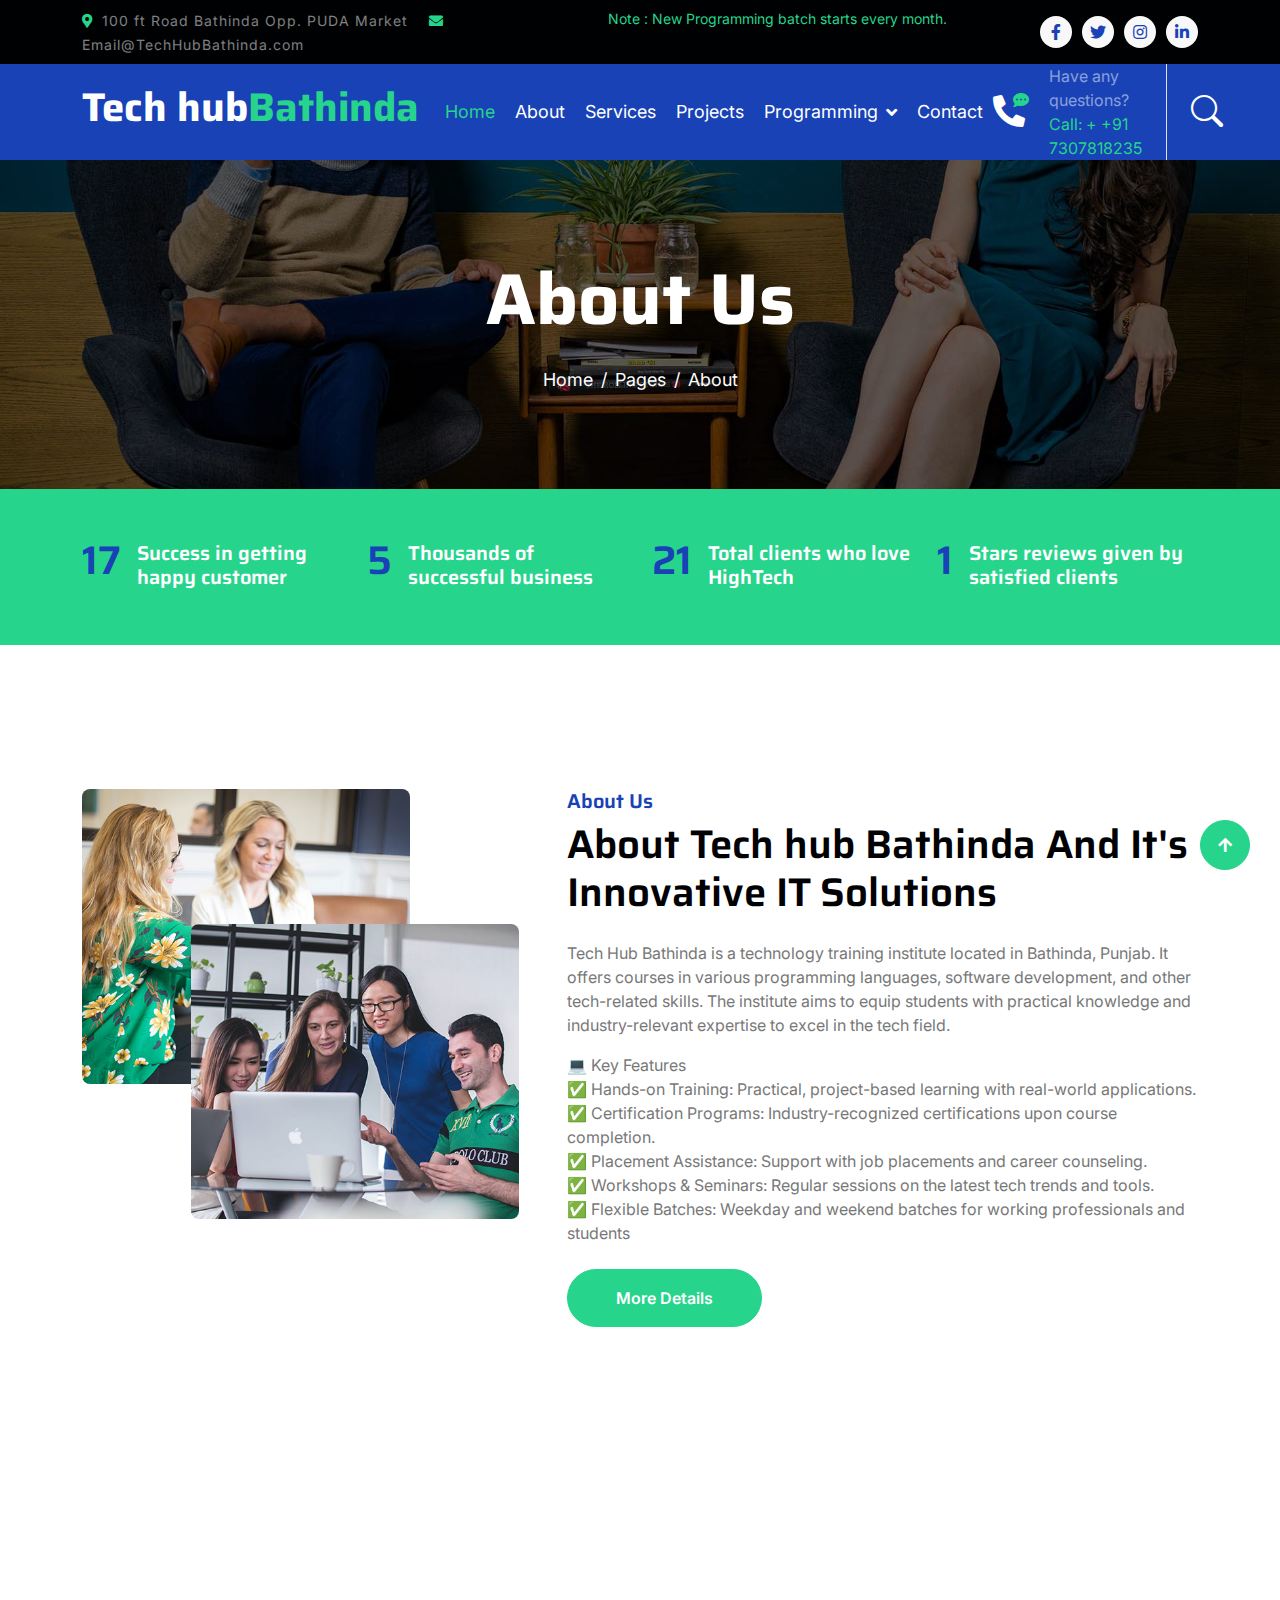
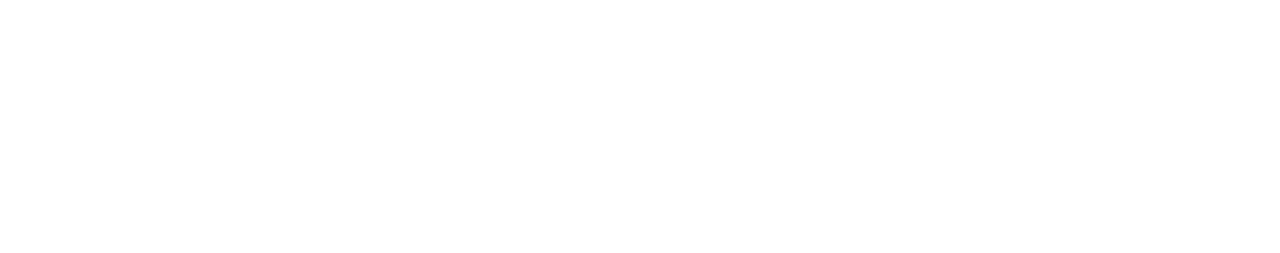
==== about.html @ d407f5d2 "Add files via upload" ====
<!DOCTYPE html>
<html lang="en">

    <head>
        <meta charset="utf-8">
        <title>HighTech - IT Solutions Website Template</title>
        <meta content="width=device-width, initial-scale=1.0" name="viewport">
        <meta content="" name="keywords">
        <meta content="" name="description">

        <!-- Google Web Fonts -->
        <link rel="preconnect" href="https://fonts.googleapis.com">
        <link rel="preconnect" href="https://fonts.gstatic.com" crossorigin>
        <link href="https://fonts.googleapis.com/css2?family=Inter:wght@400;500;600&family=Saira:wght@500;600;700&display=swap" rel="stylesheet"> 

        <!-- Icon Font Stylesheet -->
        <link href="https://cdnjs.cloudflare.com/ajax/libs/font-awesome/5.10.0/css/all.min.css" rel="stylesheet">
        <link href="https://cdn.jsdelivr.net/npm/bootstrap-icons@1.4.1/font/bootstrap-icons.css" rel="stylesheet">

        <!-- Libraries Stylesheet -->
        <link href="lib/animate/animate.min.css" rel="stylesheet">
        <link href="lib/owlcarousel/assets/owl.carousel.min.css" rel="stylesheet">

        <!-- Customized Bootstrap Stylesheet -->
        <link href="css/bootstrap.min.css" rel="stylesheet">

        <!-- Template Stylesheet -->
        <link href="css/style.css" rel="stylesheet">
    </head>

    <body>
        <!-- Spinner Start -->
        <div id="spinner" class="show position-fixed translate-middle w-100 vh-100 top-50 start-50 d-flex align-items-center justify-content-center">
            <div class="spinner-grow text-primary" role="status"></div>
        </div>
        <!-- Spinner End -->

        <!-- Topbar Start -->
        <div class="container-fluid bg-dark py-2 d-none d-md-flex">
            <div class="container">
                <div class="d-flex justify-content-between topbar">
                    <div class="top-info">
                        <small class="me-3 text-white-50"><a href="#"><i class="fas fa-map-marker-alt me-2 text-secondary"></i></a>100 ft Road Bathinda Opp. PUDA Market</small>
                        <small class="me-3 text-white-50"><a href="#"><i class="fas fa-envelope me-2 text-secondary"></i></a>Email@TechHubBathinda.com</small>
                    </div>
                    <div id="note" class="text-secondary d-none d-xl-flex"><small>Note : New Programming batch starts every month.</small></div>
                    <div class="top-link">
                        <a href="" class="bg-light nav-fill btn btn-sm-square rounded-circle"><i class="fab fa-facebook-f text-primary"></i></a>
                        <a href="" class="bg-light nav-fill btn btn-sm-square rounded-circle"><i class="fab fa-twitter text-primary"></i></a>
                        <a href="" class="bg-light nav-fill btn btn-sm-square rounded-circle"><i class="fab fa-instagram text-primary"></i></a>
                        <a href="" class="bg-light nav-fill btn btn-sm-square rounded-circle me-0"><i class="fab fa-linkedin-in text-primary"></i></a>
                    </div>
                </div>
            </div>
        </div>
        <!-- Topbar End -->


                <!-- Navbar Start -->
        <div class="container-fluid bg-primary">
            <div class="container">
                <nav class="navbar navbar-dark navbar-expand-lg py-0">
                    <a href="index.html" class="navbar-brand">
                        <h1 class="text-white fw-bold d-block">Tech hub<span class="text-secondary">Bathinda</span> </h1>
                    </a>
                    <button type="button" class="navbar-toggler me-0" data-bs-toggle="collapse" data-bs-target="#navbarCollapse">
                        <span class="navbar-toggler-icon"></span>
                    </button>
                    <div class="collapse navbar-collapse bg-transparent" id="navbarCollapse">
                        <div class="navbar-nav ms-auto mx-xl-auto p-0">
                            <a href="index.html" class="nav-item nav-link active text-secondary">Home</a>
                            <a href="index.html" class="nav-item nav-link">About</a>
                            <a href="index.html" class="nav-item nav-link">Services</a>
                            <a href="index.html" class="nav-item nav-link">Projects</a>
                            <div class="nav-item dropdown">
                                <a href="#" class="nav-link dropdown-toggle" data-bs-toggle="dropdown">Programming</a>
                                <div class="dropdown-menu rounded">
                                    <a href="#" class="dropdown-item">Certification</a>
                                    <a href="#" class="dropdown-item">Data Structure</a>
                                    <a href="#" class="dropdown-item">Competitive Coding</a>
                                    <a href="#" class="dropdown-item">Language Fundamentals</a>
                                </div>
                            </div>
                            <a href="#" class="nav-item nav-link">Contact</a>
                        </div>
                    </div>
                    <div class="d-none d-xl-flex flex-shirink-0">
                        <div id="phone-tada" class="d-flex align-items-center justify-content-center me-4">
                            <a href="" class="position-relative animated tada infinite">
                                <i class="fa fa-phone-alt text-white fa-2x"></i>
                                <div class="position-absolute" style="top: -7px; left: 20px;">
                                    <span><i class="fa fa-comment-dots text-secondary"></i></span>
                                </div>
                            </a>
                        </div>
                        <div class="d-flex flex-column pe-4 border-end">
                            <span class="text-white-50">Have any questions?</span>
                            <span class="text-secondary">Call: + +91 7307818235</span>
                        </div>
                        <div class="d-flex align-items-center justify-content-center ms-4 ">
                            <a href="#"><i class="bi bi-search text-white fa-2x"></i> </a>
                        </div>
                    </div>
                </nav>
            </div>
        </div>
        <!-- Navbar End -->

        
        <!-- Page Header Start -->
        <div class="container-fluid page-header py-5">
            <div class="container text-center py-5">
                <h1 class="display-2 text-white mb-4 animated slideInDown">About Us</h1>
                <nav aria-label="breadcrumb animated slideInDown">
                    <ol class="breadcrumb justify-content-center mb-0">
                        <li class="breadcrumb-item"><a href="#">Home</a></li>
                        <li class="breadcrumb-item"><a href="#">Pages</a></li>
                        <li class="breadcrumb-item" aria-current="page">About</li>
                    </ol>
                </nav>
            </div>
        </div>
        <!-- Page Header End -->


        <!-- Fact Start -->
        <div class="container-fluid bg-secondary py-5">
            <div class="container">
                <div class="row">
                    <div class="col-lg-3 wow fadeIn" data-wow-delay=".1s">
                        <div class="d-flex counter">
                            <h1 class="me-3 text-primary counter-value">99</h1>
                            <h5 class="text-white mt-1">Success in getting happy customer</h5>
                        </div>
                    </div>
                    <div class="col-lg-3 wow fadeIn" data-wow-delay=".3s">
                        <div class="d-flex counter">
                            <h1 class="me-3 text-primary counter-value">25</h1>
                            <h5 class="text-white mt-1">Thousands of successful business</h5>
                        </div>
                    </div>
                    <div class="col-lg-3 wow fadeIn" data-wow-delay=".5s">
                        <div class="d-flex counter">
                            <h1 class="me-3 text-primary counter-value">120</h1>
                            <h5 class="text-white mt-1">Total clients who love HighTech</h5>
                        </div>
                    </div>
                    <div class="col-lg-3 wow fadeIn" data-wow-delay=".7s">
                        <div class="d-flex counter">
                            <h1 class="me-3 text-primary counter-value">5</h1>
                            <h5 class="text-white mt-1">Stars reviews given by satisfied clients</h5>
                        </div>
                    </div>
                </div>
            </div>
        </div>
        <!-- Fact End -->


        <!-- About Start -->
        <div class="container-fluid py-5 my-5">
            <div class="container pt-5">
                <div class="row g-5">
                    <div class="col-lg-5 col-md-6 col-sm-12 wow fadeIn" data-wow-delay=".3s">
                        <div class="h-100 position-relative">
                            <img src="img/about-1.jpg" class="img-fluid w-75 rounded" alt="" style="margin-bottom: 25%;">
                            <div class="position-absolute w-75" style="top: 25%; left: 25%;">
                                <img src="img/about-2.jpg" class="img-fluid w-100 rounded" alt="">
                            </div>
                        </div>
                    </div>
                    <div class="col-lg-7 col-md-6 col-sm-12 wow fadeIn" data-wow-delay=".5s">
                        <h5 class="text-primary">About Us</h5>
                        <h1 class="mb-4">About Tech hub Bathinda And It's Innovative IT Solutions</h1>
                        <p>Tech Hub Bathinda is a technology training institute located in Bathinda, Punjab. It offers courses in various programming languages, software development, and other tech-related skills. The institute aims to equip students with practical knowledge and industry-relevant expertise to excel in the tech field.</p>
                        <p class="mb-4">💻 Key Features<br>

✅ Hands-on Training: Practical, project-based learning with real-world applications. <br>
✅ Certification Programs: Industry-recognized certifications upon course completion.<br>
✅ Placement Assistance: Support with job placements and career counseling.<br>
✅ Workshops & Seminars: Regular sessions on the latest tech trends and tools.<br>
✅ Flexible Batches: Weekday and weekend batches for working professionals and students
<br></p>
                        <a href="" class="btn btn-secondary rounded-pill px-5 py-3 text-white">More Details</a>
                    </div>
                </div>
            </div>
        </div>
        <!-- About End -->






        <!-- Footer Start -->
         <div class="container-fluid footer bg-dark wow fadeIn" data-wow-delay=".3s">
            <div class="container pt-5 pb-4">
                <div class="row g-5">
                    <div class="col-lg-3 col-md-6">
                        <a href="index.html">
                            <h1 class="text-white fw-bold d-block">Tech hub<span class="text-secondary">Bathinda</span> </h1>
                        </a>
                        <p class="mt-4 text-light">LGet in touch with us today and take the first step toward mastering new tech skills!</p>
                        <div class="d-flex hightech-link">
                            <a href="" class="btn-light nav-fill btn btn-square rounded-circle me-2"><i class="fab fa-facebook-f text-primary"></i></a>
                            <a href="" class="btn-light nav-fill btn btn-square rounded-circle me-2"><i class="fab fa-twitter text-primary"></i></a>
                            <a href="" class="btn-light nav-fill btn btn-square rounded-circle me-2"><i class="fab fa-instagram text-primary"></i></a>
                            <a href="" class="btn-light nav-fill btn btn-square rounded-circle me-0"><i class="fab fa-linkedin-in text-primary"></i></a>
                        </div>
                    </div>
                    <div class="col-lg-3 col-md-6">
                        <a href="#" class="h3 text-secondary">Short Link</a>
                        <div class="mt-4 d-flex flex-column short-link">
                            <a href="" class="mb-2 text-white"><i class="fas fa-angle-right text-secondary me-2"></i>About us</a>
                            <a href="" class="mb-2 text-white"><i class="fas fa-angle-right text-secondary me-2"></i>Contact us</a>
                            <a href="" class="mb-2 text-white"><i class="fas fa-angle-right text-secondary me-2"></i>Our Services</a>
                            <a href="" class="mb-2 text-white"><i class="fas fa-angle-right text-secondary me-2"></i>Our Projects</a>
                            <a href="" class="mb-2 text-white"><i class="fas fa-angle-right text-secondary me-2"></i>Latest Blog</a>
                        </div>
                    </div>
                    <div class="col-lg-3 col-md-6">
                        <a href="#" class="h3 text-secondary">Help Link</a>
                        <div class="mt-4 d-flex flex-column help-link">
                            <a href="" class="mb-2 text-white"><i class="fas fa-angle-right text-secondary me-2"></i>Terms Of use</a>
                            <a href="" class="mb-2 text-white"><i class="fas fa-angle-right text-secondary me-2"></i>Privacy Policy</a>
                            <a href="" class="mb-2 text-white"><i class="fas fa-angle-right text-secondary me-2"></i>Helps</a>
                            <a href="" class="mb-2 text-white"><i class="fas fa-angle-right text-secondary me-2"></i>FQAs</a>
                            <a href="" class="mb-2 text-white"><i class="fas fa-angle-right text-secondary me-2"></i>Contact</a>
                        </div>
                    </div>
                    <div class="col-lg-3 col-md-6">
                        <a href="#" class="h3 text-secondary">Contact Us</a>
                        <div class="text-white mt-4 d-flex flex-column contact-link">
                            <a href="#" class="pb-3 text-light border-bottom border-primary"><i class="fas fa-map-marker-alt text-secondary me-2"></i>100 ft Road Bathinda Opp. PUDA Market</a>
                            <a href="#" class="py-3 text-light border-bottom border-primary"><i class="fas fa-phone-alt text-secondary me-2"></i>+91 7307818235</a>
                            <a href="#" class="py-3 text-light border-bottom border-primary"><i class="fas fa-envelope text-secondary me-2"></i> techhubbathinda@gmail.com</a>
                        </div>
                    </div>
                </div>
                <hr class="text-light mt-5 mb-4">
                <div class="row">
                    <div class="col-md-6 text-center text-md-start">
                        <span class="text-light"><a href="#" class="text-secondary"><i class="fas fa-copyright text-secondary me-2"></i>Tech hub Bathinda</a>, All right reserved.</span>
                    </div>
                    <div class="col-md-6 text-center text-md-end">
                       
                        <span class="text-light">Designed By<a href="#" class="text-secondary">Tech hub Bathinda</a></span>
                    </div>
                </div>
            </div>
        </div>
        <!-- Footer End -->


        <!-- Back to Top -->
        <a href="#" class="btn btn-secondary btn-square rounded-circle back-to-top"><i class="fa fa-arrow-up text-white"></i></a>

        
        <!-- JavaScript Libraries -->
        <script src="https://ajax.googleapis.com/ajax/libs/jquery/3.6.4/jquery.min.js"></script>
        <script src="https://cdn.jsdelivr.net/npm/bootstrap@5.0.0/dist/js/bootstrap.bundle.min.js"></script>
        <script src="lib/wow/wow.min.js"></script>
        <script src="lib/easing/easing.min.js"></script>
        <script src="lib/waypoints/waypoints.min.js"></script>
        <script src="lib/owlcarousel/owl.carousel.min.js"></script>

        <!-- Template Javascript -->
        <script src="js/main.js"></script>
    </body>

</html>
---- css/style.css ----
/*** Spinner Start ***/

#spinner {
    opacity: 0;
    visibility: hidden;
    transition: opacity .8s ease-out, visibility 0s linear .5s;
    z-index: 99999;
 }

 #spinner.show {
     transition: opacity .8s ease-out, visibility 0s linear .0s;
     visibility: visible;
     opacity: 1;
 }

/*** Spinner End ***/


/*** Button Start ***/
.btn {
    font-weight: 600;
    transition: .5s;
}

.btn-square {
    width: 38px;
    height: 38px;
}

.btn-sm-square {
    width: 32px;
    height: 32px;
}

.btn-md-square {
    width: 46px;
    height: 46px;
}

.btn-lg-square {
    width: 58px;
    height: 58px;
}

.btn-square,
.btn-sm-square,
.btn-md-square,
.btn-lg-square {
    padding: 0;
    display: flex;
    align-items: center;
    justify-content: center;
    font-weight: normal;
}

.back-to-top {
    position: fixed;
    width: 50px;
    height: 50px;
    right: 30px;
    bottom: 30px;
    z-index: 99;
}

/*** Button End ***/


/*** Topbar Start ***/

.topbar .top-info {
    letter-spacing: 1px;
}

.topbar .top-link {
    display: flex;
    align-items: center;
    justify-content: center;
}

.topbar .top-link a {
    margin-right: 10px;
}

#note {
    width: 500px;
    overflow: hidden;
}

#note small {
    position: relative;
    display: inline-block;
    animation: mymove 5s infinite;
    animation-timing-function: all;
}

@keyframes mymove {
    from {left: -100%;}
    to {left: 100%;}
}

/*** Topbar End ***/


/*** Navbar Start ***/
.navbar .navbar-nav {
    padding: 15px 0;
}

.navbar .navbar-nav .nav-link {
    padding: 10px;
    color: var(--bs-white);
    font-size: 18px;
    outline: none;
    
}

.navbar .navbar-nav .nav-link:hover,
.navbar .navbar-nav .nav-link.active {
    color: var(--bs-secondary) !important;
}

.navbar .dropdown-toggle::after {
    border: none;
    content: "\f107";
    font-family: "font awesome 5 free";
    font-weight: 900;
    vertical-align: middle;
    margin-left: 8px;
}

@media (min-width: 992px) {
    .navbar .nav-item .dropdown-menu {
        display: block;
        visibility: hidden;
        top: 100%;
        transform: rotateX(-75deg);
        transform-origin: 0% 0%;
        transition: .5s;
        opacity: 0;
    }
}

.navbar .nav-item:hover .dropdown-menu {
    transform: rotateX(0deg);
    visibility: visible;
    transition: .5s;
    opacity: 1;
}

/*** Navbar End ***/


/*** Carousel Start ***/

.carousel-item {
    position: relative;
}

.carousel-item::after {
    content: "";
    width: 100%;
    height: 100%;
    position: absolute;
    top: 0;
    left: 0;
    background: rgba(0, 0, 0, .6);
}

.carousel-caption {
    height: 100%;
    display: flex;
    align-items: center;
    justify-content: center;
    z-index: 1;
}

.carousel-item p {
    max-width: 700px;
    margin: 0 auto 35px auto;
}

.carousel-control-prev {
    width: 90px;
    height: 60px;
    position: absolute;
    top: 50%;
    left: 0;
    background: var(--bs-primary);
    border-radius: 0 50px 50px 0;
    opacity: 1;
}

.carousel-control-prev:hover {
    background: var(--bs-secondary);
    transition: .8s;
}

.carousel-control-next {
    width: 90px;
    height: 60px;
    position: absolute;
    top: 50%;
    right: 0;
    background: var(--bs-primary);
    border-radius: 50px 0 0 50px;
    opacity: 1;
}

.carousel-control-next:hover {
    background: var(--bs-secondary);
    transition: .8s;
}

.carousel-caption .carousel-content a button.carousel-content-btn1 {
    background: var(--bs-secondary);
    color: var(--bs-dark);
    opacity: 1;
    border: 0;
    border-radius: 20px;
}

.carousel-caption .carousel-content a button.carousel-content-btn1:hover {
    background: var(--bs-primary);
    color: #ffffff;
    border: 0;
    opacity: 1;
    transition: 1s;
    border-radius: 20px;
}

.carousel-caption .carousel-content a button.carousel-content-btn2 {
    background: var(--bs-primary);
    color: var(--bs-white);
    opacity: 1;
    border: 0;
    border-radius: 20px;
}

.carousel-caption .carousel-content a button.carousel-content-btn2:hover {
    background: var(--bs-secondary);
    color: var(--bs-dark);
    border: 0;
    opacity: 1;
    transition: 1s;
    border-radius: 20px;
}

#carouselId .carousel-indicators li {
    width: 30px;
    height: 10px;
    background: var(--bs-primary);
    margin: 10px;
    border-radius: 30px;
    opacity: 1;
}

#carouselId .carousel-indicators li:hover {
    background: var(--bs-secondary);
    opacity: 1;
}

@media (max-width: 992px) {
    .carousel-item {
        min-height: 500px;
    }
    
    .carousel-item img {
        min-height: 500px;
        object-fit: cover;
    }

    .carousel-item h1 {
        font-size: 40px !important;
    }

    .carousel-item p {
        font-size: 16px !important;
    }
}

@media (max-width: 768px) {
    .carousel-item {
        min-height: 400px;
    }
    
    .carousel-item img {
        min-height: 400px;
        object-fit: cover;
    }

    .carousel-item h1 {
        font-size: 28px !important;
    }

    .carousel-item p {
        font-size: 14px !important;
    }
}

.page-header {
    background: linear-gradient(rgba(0, 0, 0, .6), rgba(0, 0, 0, .6)), url(../img/carousel-1.jpg) center center no-repeat;
    background-size: cover;
}

.page-header .breadcrumb-item+.breadcrumb-item::before {
    color: var(--bs-white);
}

.page-header .breadcrumb-item,
.page-header .breadcrumb-item a {
    font-size: 18px;
    color: var(--bs-white);
}

/*** Carousel End ***/


/*** Services Start ***/

.services .services-item {
    box-shadow: 0 0 60px rgba(0, 0, 0, .2);
    width: 100%;
    height: 100%;
    border-radius: 10px;
    padding: 10px 0;
    position: relative;
}


.services-content::after {
    position: absolute;
    content: "";
    width: 100%;
    height: 0;
    top: 0;
    left: 0;
    border-radius: 10px 10px 0 0;
    background: rgba(3, 43, 243, 0.8);
    transition: .5s;
}

.services-content::after {
    top: 0;
    bottom: auto;
    border-radius: 10px 10px 10px 10px;
}

.services-item:hover .services-content::after {
    height: 100%;
    opacity: 1;
    transition: .5s;
}

.services-item:hover .services-content-icon {
    position: relative;
    z-index: 2;
}

.services-item .services-content-icon i,
.services-item .services-content-icon p {
    transition: .5s;
}

.services-item:hover .services-content-icon i {
    color: var(--bs-secondary) !important;
}

.services-item:hover .services-content-icon p {
    color: var(--bs-white);
}

/*** Services End ***/


/*** Project Start ***/

.project-img {
    position: relative;
    padding: 15px;
}

.project-img::before {
    content: "";
    position: absolute;
    width: 150px;
    height: 150px;
    top: 0;
    left: 0;
    background: var(--bs-secondary);
    border-radius: 10px;
    opacity: 1;
    z-index: -1;
    transition: .5s;
}

.project-img::after {
    content: "";
    width: 150px;
    height: 150px;
    position: absolute;
    right: 0;
    bottom: 0;
    background: var(--bs-primary);
    border-radius: 10px;
    opacity: 1;
    z-index: -1;
    transition: .5s;
}

.project-content {
    position: absolute;
    width: 100%;
    height: 100%;
    top: 0;
    left: 0;
    display: flex;
    align-items: center;
    justify-content: center;
    opacity: 0;
}

.project-content a {
    display: inline-block;
    padding: 20px 25px;
    background: var(--bs-primary);
    border-radius: 10px;
}

.project-item:hover .project-content {
    opacity: 1;
    transition: .5s;
}

.project-item:hover .project-img::before,
.project-item:hover .project-img::after {
    opacity: 0;
}

/*** Project End ***/


/*** Blog Start ***/
.blog-item .blog-btn {
    z-index: 2;
}

.blog-btn .blog-btn-icon {
    height: 50px;
    position: relative;
    overflow: hidden;
}

.blog-btn-icon .blog-icon-2 {
    display: flex;
    position: absolute;
    top: 6px;
    left: -140px;
    
}

.blog-btn-icon:hover .blog-icon-2 {
    transition: 1s;
    left: 5px;
    top: 6px;
    padding-bottom: 5px;
}
.blog-icon-1 {
    position: relative;
    top: -4px;
}
.blog-btn-icon:hover .blog-icon-1 {
    top: 0;
    right: -140px;
    transition: 1s;
}

/*** Blog End ***/


/*** Team Start ***/

.team-item {
    border-top: 30px solid var(--bs-secondary) !important;
    background: rgba(239, 239, 241, 0.8);
}

.team-content::before {
    height: 200px;
    display: block;
    content: "";
    position: relative;
    top: -101px;
    background: var(--bs-secondary);
    clip-path: polygon(50% 50%, 100% 50%, 50% 100%, 0% 50%);
    padding: 60px;
    opacity: 1;
}

.team-img-icon {
    position: relative;
    margin-top: -200px;
    padding: 30px;
    padding-bottom: 0;
}

.team-img {
    border: 15px solid var(--bs-white);
}

.team-img img {
    border: 10px solid var(--bs-secondary);
    transition: .5s;
}

.team-item:hover h4 {
    color: var(--bs-primary);
    transition: .5s;
}

.team-item:hover .team-img img {
    transform: scale(1.05);
    border: 10px solid var(--bs-secondary);
}

.team-carousel .owl-stage {
    position: relative;
    width: 100%;
    height: 100%;
}

.team-carousel .owl-nav {
    position: absolute;
    top: -100px;
    right: 50px;
    display: flex;
}

.team-carousel .owl-nav .owl-prev,
.team-carousel .owl-nav .owl-next {
    width: 56px;
    height: 56px;
    border-radius: 56px;
    margin-left: 15px;
    background: var(--bs-secondary);
    color: var(--bs-white);
    display: flex;
    align-items: center;
    justify-content: center;
    transition: .5s;
}

.team-carousel .owl-nav .owl-prev:hover,
.team-carousel .owl-nav .owl-next:hover {
    background: var(--bs-primary);
    color: var(--bs-white);
}

@media (max-width: 992px) {
    .team-carousel {
        margin-top: 3rem;
    }

    .team-carousel .owl-nav {
        top: -85px;
        left: 50%;
        right: auto;
        transform: translateX(-50%);
        margin-left: -15px;
    }
}

/*** Team End ***/


/*** Testimonial Start ***/

.testimonial-item {
    background: #e3f0eb;

}

.testimonial-carousel .owl-dots {
    margin-top: 15px;
    display: flex;
    align-items: flex-end;
    justify-content: center;
}

.testimonial-carousel .owl-dot {
    position: relative;
    display: inline-block;
    margin: 0 5px;
    width: 15px;
    height: 15px;
    background: #c1dad0;
    border-radius: 15px;
    transition: .5s;
}

.testimonial-carousel .owl-dot.active {
    width: 30px;
    background: var(--bs-primary);
}

.testimonial-carousel .owl-item.center {
    position: relative;
    z-index: 1;
}

.testimonial-carousel .owl-item .testimonial-item {
    transition: .5s;
}

.testimonial-carousel .owl-item.center .testimonial-item {
    background: #FFFFFF !important;
    box-shadow: 0 0 30px #DDDDDD;
}

/*** Testimonial End ***/


/*** Contact Start ***/
.contact-detail::before {
    position: absolute;
    content: "";
    height: 50%;
    width: 100%;
    top: 0;
    left: 0;
    background: linear-gradient(rgb(210, 243, 235, 1), rgba(230, 250, 245, .3)), url(../img/background.jpg) center center no-repeat;
    background-size: cover;
    border-radius: 10px;
    z-index: -1;
}

.contact-map {
    background: #26d48c;
}

.contact-form {
    background: #26d48c;
}

/*** Contact End ***/


/*** Footer Start ***/

.footer .short-link a,
.footer .help-link a,
.footer .contact-link a {
    transition: .5s;
}

.footer .short-link a:hover,
.footer .help-link a:hover,
.footer .contact-link a:hover {
    letter-spacing: 1px;
}

.footer .hightech-link a:hover {
    background: var(--bs-secondary);
    border: 0;
}

/*** Footer End ***/
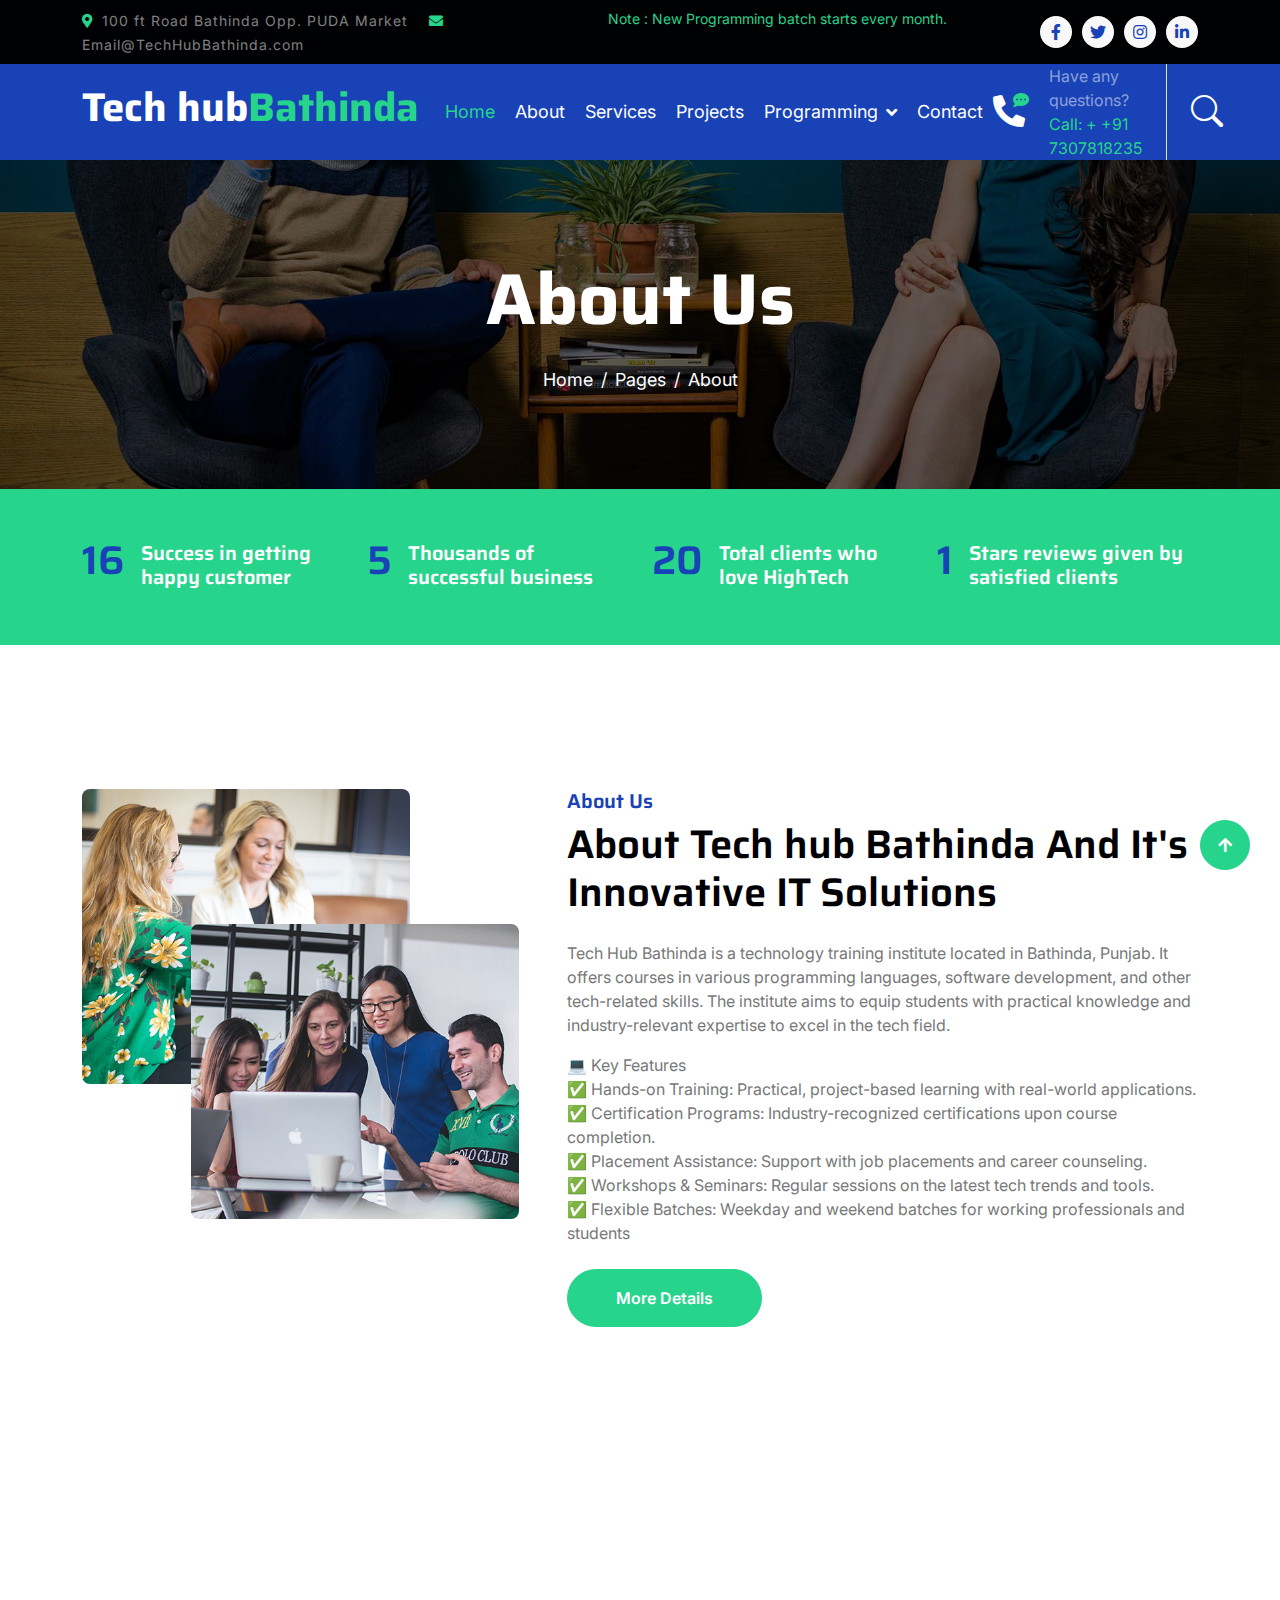
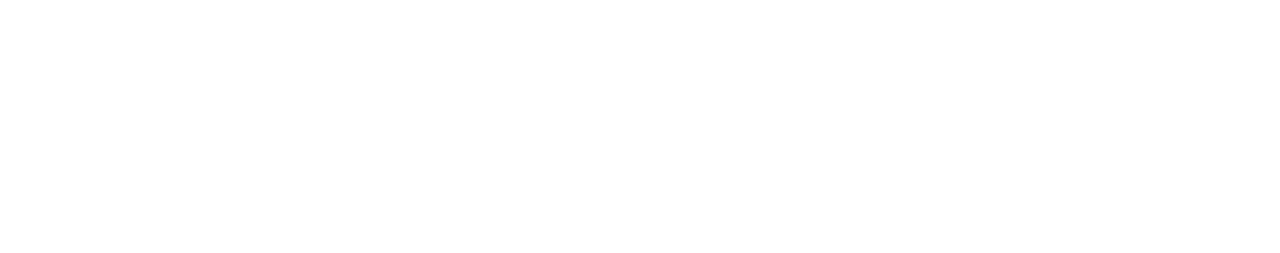
==== commit f813aa51: "Update about.html" ====
--- a/about.html
+++ b/about.html
@@ -3,7 +3,7 @@
 
     <head>
         <meta charset="utf-8">
-        <title>HighTech - IT Solutions Website Template</title>
+        <title>Tech hub Bathinda</title>
         <meta content="width=device-width, initial-scale=1.0" name="viewport">
         <meta content="" name="keywords">
         <meta content="" name="description">
@@ -269,4 +269,4 @@
         <script src="js/main.js"></script>
     </body>
 
-</html>+</html>
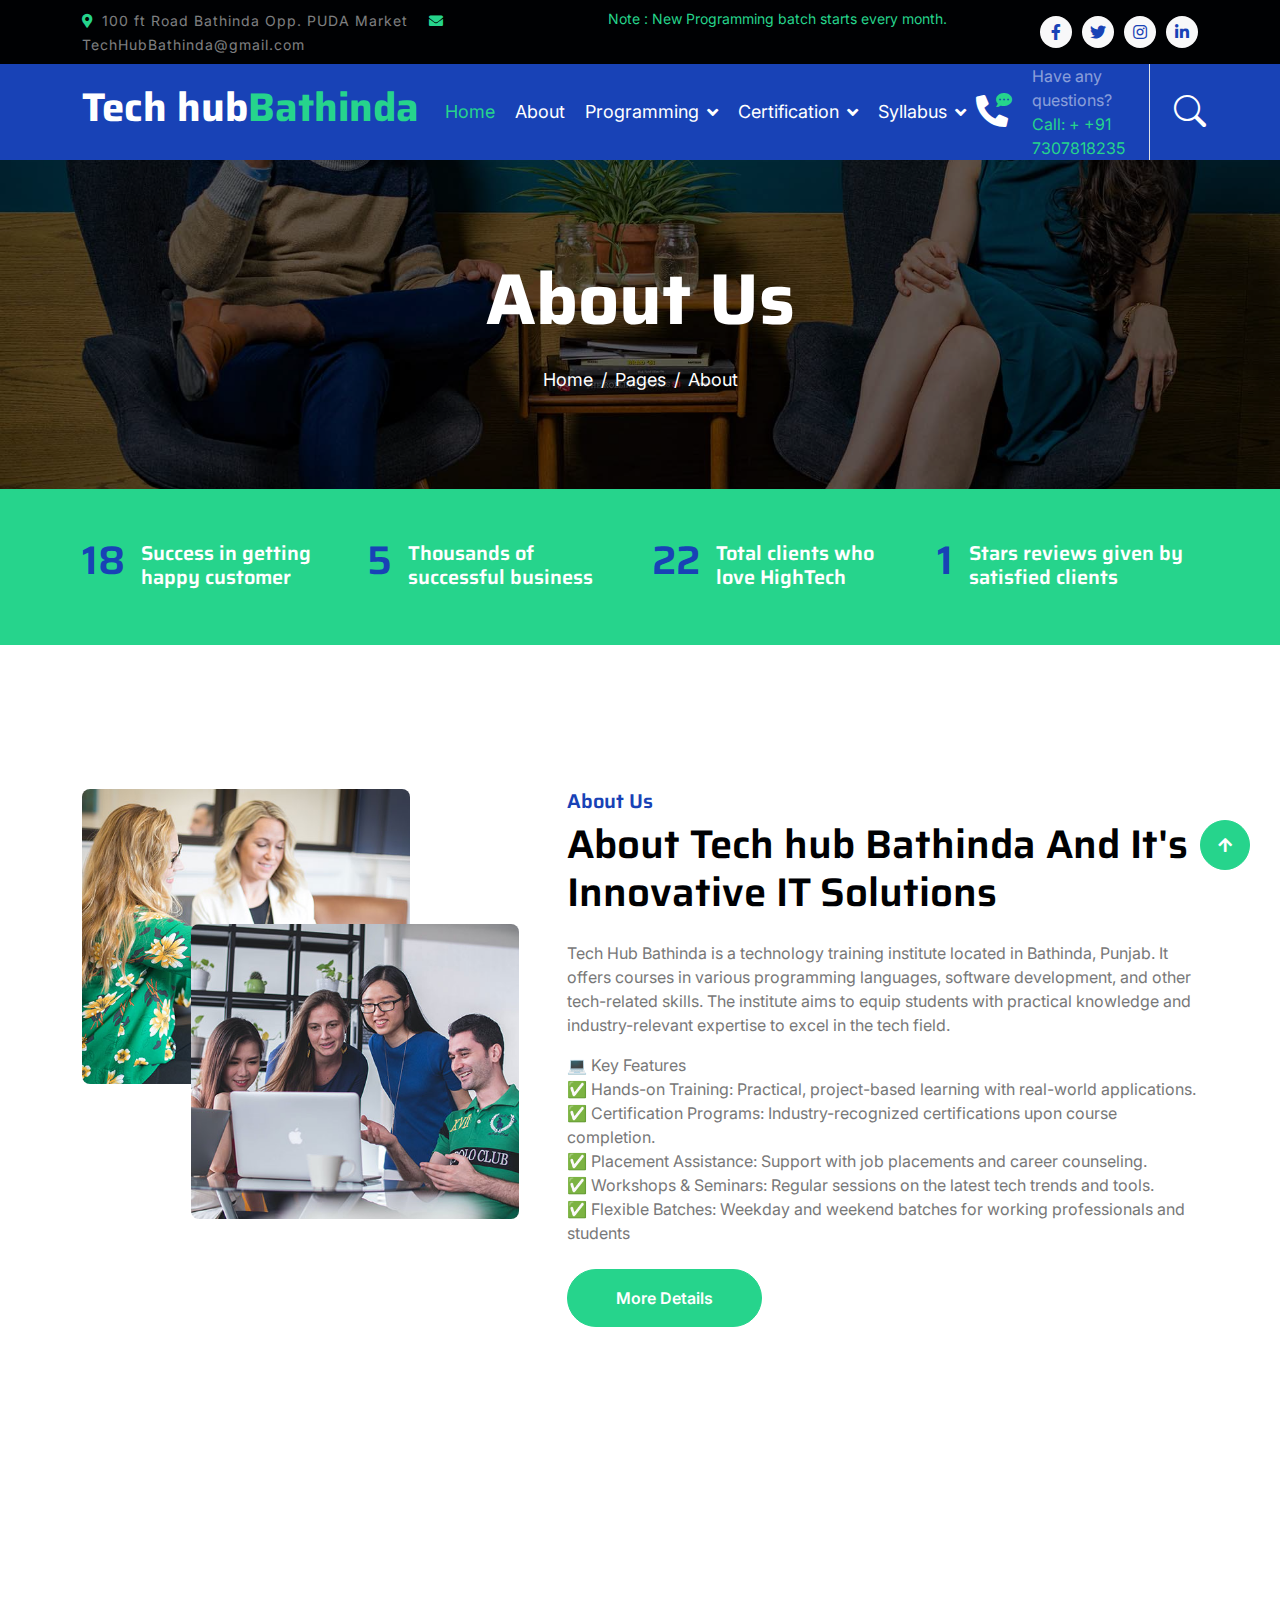
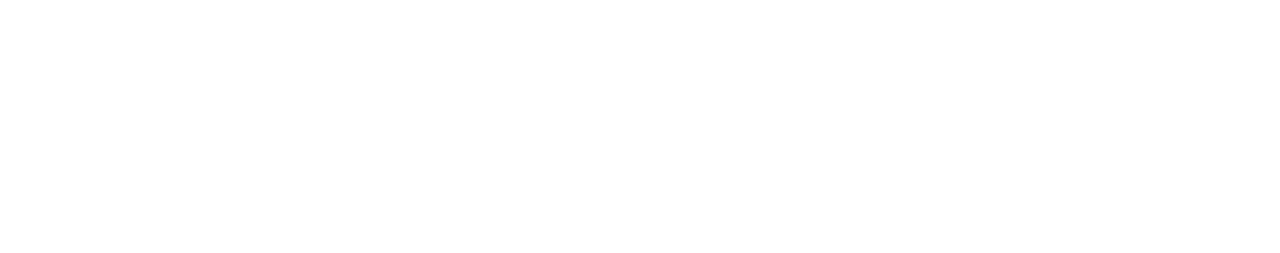
==== commit e599d7a5: "Update about.html" ====
--- a/about.html
+++ b/about.html
@@ -35,13 +35,14 @@
         </div>
         <!-- Spinner End -->
 
+     
         <!-- Topbar Start -->
         <div class="container-fluid bg-dark py-2 d-none d-md-flex">
             <div class="container">
                 <div class="d-flex justify-content-between topbar">
                     <div class="top-info">
                         <small class="me-3 text-white-50"><a href="#"><i class="fas fa-map-marker-alt me-2 text-secondary"></i></a>100 ft Road Bathinda Opp. PUDA Market</small>
-                        <small class="me-3 text-white-50"><a href="#"><i class="fas fa-envelope me-2 text-secondary"></i></a>Email@TechHubBathinda.com</small>
+                        <small class="me-3 text-white-50"><a href="#"><i class="fas fa-envelope me-2 text-secondary"></i></a>TechHubBathinda@gmail.com</small>
                     </div>
                     <div id="note" class="text-secondary d-none d-xl-flex"><small>Note : New Programming batch starts every month.</small></div>
                     <div class="top-link">
@@ -55,8 +56,7 @@
         </div>
         <!-- Topbar End -->
 
-
-                <!-- Navbar Start -->
+        <!-- Navbar Start -->
         <div class="container-fluid bg-primary">
             <div class="container">
                 <nav class="navbar navbar-dark navbar-expand-lg py-0">
@@ -69,19 +69,37 @@
                     <div class="collapse navbar-collapse bg-transparent" id="navbarCollapse">
                         <div class="navbar-nav ms-auto mx-xl-auto p-0">
                             <a href="index.html" class="nav-item nav-link active text-secondary">Home</a>
-                            <a href="index.html" class="nav-item nav-link">About</a>
-                            <a href="index.html" class="nav-item nav-link">Services</a>
-                            <a href="index.html" class="nav-item nav-link">Projects</a>
+                            <a href="about.html" class="nav-item nav-link">About</a>
+                            
+                            
                             <div class="nav-item dropdown">
                                 <a href="#" class="nav-link dropdown-toggle" data-bs-toggle="dropdown">Programming</a>
                                 <div class="dropdown-menu rounded">
-                                    <a href="#" class="dropdown-item">Certification</a>
+                                    
                                     <a href="#" class="dropdown-item">Data Structure</a>
                                     <a href="#" class="dropdown-item">Competitive Coding</a>
                                     <a href="#" class="dropdown-item">Language Fundamentals</a>
                                 </div>
                             </div>
-                            <a href="#" class="nav-item nav-link">Contact</a>
+
+				  <div class="nav-item dropdown">
+                                <a href="#" class="nav-link dropdown-toggle" data-bs-toggle="dropdown">Certification</a>
+                                <div class="dropdown-menu rounded">
+                                    <a href="java21.html" class="dropdown-item">Java SE 21</a>
+                                 
+                                </div>
+                            </div>
+			<div class="nav-item dropdown">
+                                <a href="#" class="nav-link dropdown-toggle" data-bs-toggle="dropdown">Syllabus</a>
+                                <div class="dropdown-menu rounded">
+                                    <a href="java.html" class="dropdown-item">Java</a>
+					<a href="python.html" class="dropdown-item">Python</a>
+					
+                                 
+                                </div>
+                            </div>
+				
+                            
                         </div>
                     </div>
                     <div class="d-none d-xl-flex flex-shirink-0">
@@ -105,7 +123,6 @@
             </div>
         </div>
         <!-- Navbar End -->
-
         
         <!-- Page Header Start -->
         <div class="container-fluid page-header py-5">
